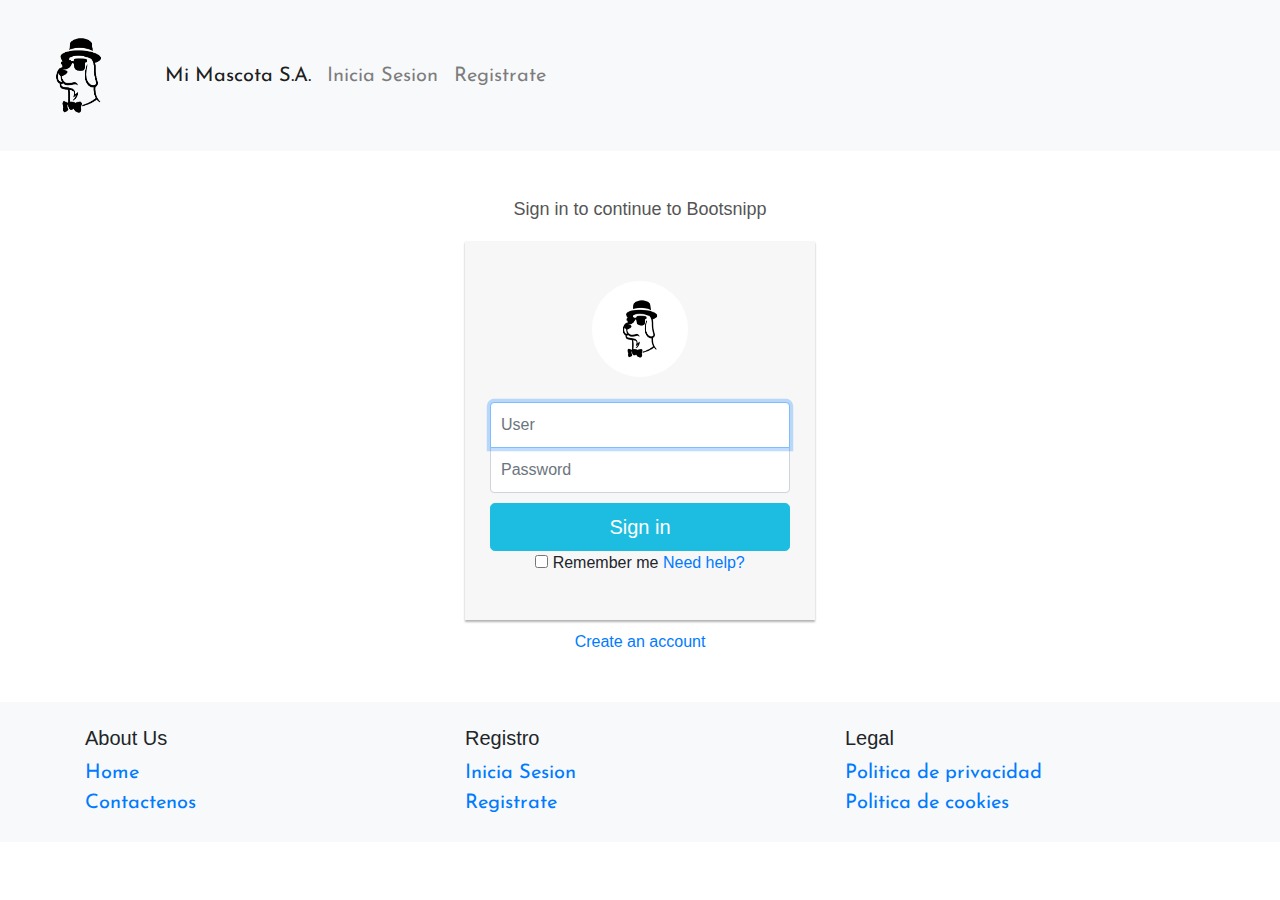
==== login.html @ fd098534 "1rst" ====
<!DOCTYPE html>
<html lang="en">
<head>
    <meta charset="UTF-8">
    <meta name="viewport" content="width=device-width, initial-scale=1.0">
    <meta http-equiv="X-UA-Compatible" content="ie=edge">
    <title>Mi Mascota S.A.</title>
  
    <link rel="stylesheet" href="https://stackpath.bootstrapcdn.com/bootstrap/4.3.1/css/bootstrap.min.css" integrity="sha384-ggOyR0iXCbMQv3Xipma34MD+dH/1fQ784/j6cY/iJTQUOhcWr7x9JvoRxT2MZw1T" crossorigin="anonymous">
    <link rel="stylesheet" href="css/bootstrap.css">    
    <link rel="stylesheet" href="css/style.css">
    <link href="https://fonts.googleapis.com/css?family=Josefin+Sans&display=swap" rel="stylesheet">
    
    <script src="https://code.jquery.com/jquery-3.3.1.slim.min.js" integrity="sha384-q8i/X+965DzO0rT7abK41JStQIAqVgRVzpbzo5smXKp4YfRvH+8abtTE1Pi6jizo" crossorigin="anonymous"></script>
    <script src="https://cdnjs.cloudflare.com/ajax/libs/popper.js/1.14.7/umd/popper.min.js" integrity="sha384-UO2eT0CpHqdSJQ6hJty5KVphtPhzWj9WO1clHTMGa3JDZwrnQq4sF86dIHNDz0W1" crossorigin="anonymous"></script>
    <script src="https://stackpath.bootstrapcdn.com/bootstrap/4.3.1/js/bootstrap.min.js" integrity="sha384-JjSmVgyd0p3pXB1rRibZUAYoIIy6OrQ6VrjIEaFf/nJGzIxFDsf4x0xIM+B07jRM" crossorigin="anonymous"></script>
<!--color de la empresa freepick: 1CBDE1 -->
</head>
<body class="text-center" cz-shortcut-listen="true">
    <header>
            <nav class="navbar navbar-expand-lg navbar-light bg-light">
                    <a class="navbar-brand" href="index.html"><img class="logo" src="img/dog-removebg-preview.png" alt="logo perro con gafas"></a>
                    <button class="navbar-toggler" type="button" data-toggle="collapse" data-target="#navbarNav" aria-controls="navbarNav" aria-expanded="false" aria-label="Toggle navigation">
                      <span class="navbar-toggler-icon"></span>
                    </button>
                    <div class="collapse navbar-collapse" id="navbarNav">
                      <ul class="navbar-nav">
                        <li class="nav-item active">
                          <a class="nav-link" href="index.html" >Mi Mascota S.A.<span class="sr-only">(current)</span></a>
                        </li>
                        <li class="nav-item">
                          <a class="nav-link" href="login.html">Inicia Sesion</a>
                        </li>
                        <li class="nav-item">
                          <a class="nav-link" href="../mascotas/registro.html">Registrate</a>
                        </li>
                      </ul>
                    </div>
            </nav>
    </header>
    <section >
            <div class="container my-5">
                    <div class="row justify-content-md-center">
                        <div class="col-sm-6 col-md-4 col-md-offset-4">
                            <h1 class="text-center login-title">Sign in to continue to Bootsnipp</h1>
                            <div class="account-wall">
                                <img class="profile-img" src="img/dog.png"
                                    alt="">
                                <form class="form-signin" method="POST" action="login.php" enctype="multipart/form-data">
                                <input type="text" class="form-control" placeholder="User" required autofocus name="user">
                                <input type="password" class="form-control" placeholder="Password" required name="pass">
                                <button class="btn btn-lg btn-primary btn-block" type="submit">
                                    Sign in</button>
                                <label class="checkbox pull-left">
                                    <input type="checkbox" value="remember-me">
                                    Remember me
                                </label>
                                <a href="#" class="pull-right need-help">Need help? </a><span class="clearfix"></span>
                                </form>
                            </div>
                            <a href="../mascotas/registro.html" class="text-center new-account">Create an account </a>
                        </div>
                    </div>
                </div>
    </section>
    <footer>
        <section id="footer" class="bg-light">
          <div class="container">
            <div class="row text-center text-xs-center text-sm-left text-md-left">
              <div class="col-xs-12 col-sm-4 col-md-4">
                <br>
                <h5>About Us</h5>
                <ul class="list-unstyled quick-links">
                  <li><a href="javascript:void();">Home</a></li>
                  <li><a href="javascript:void();">Contactenos</a></li>
                </ul>
              </div>
              <div class="col-xs-12 col-sm-4 col-md-4">
                <br>
                <h5>Registro</h5>
                <ul class="list-unstyled quick-links">
                  <li><a href="javascript:void();">Inicia Sesion</a></li>
                  <li><a href="javascript:void();">Registrate</a></li>
                </ul>
              </div>
              <div class="col-xs-12 col-sm-4 col-md-4">
                <br>
                <h5>Legal</h5>
                <ul class="list-unstyled quick-links">
                  <li><a href="javascript:void();"></i>Politica de privacidad</a></li>
                  <li><a href="javascript:void();"></i>Politica de cookies</a></li>
                </ul>
              </div>
            </div>
            <div class="row">
              <div class="col-xs-12 col-sm-12 col-md-12 mt-2 mt-sm-2 text-center">
              </div>
              </hr>
            </div>	
          </div>
        </section>
      </footer>
  </body>
  </html>
---- css/style.css ----
.logo{
  height: 125px;  
  width: 125px;
}

li{
    font-family: 'Josefin Sans', sans-serif;
    font-size: 15pt;
}

.img-fluid {
  padding: 5px;
}

/* css reviews */
.customer-reviews {
  margin-top: 50px;
  margin-bottom: 50px;
}
.customer-reviews .column {
  margin-bottom: 30px;
}
.customer-reviews .column .inner-box h3 .verified{
  color: #1CBDE1;
  font-size: 14px;
  font-weight: normal;
  padding-left: 10px;
}

.customer-reviews .column .inner-box .date {
  font-size: 18px;
 font-weight: bold;
}

.customer-reviews .column .inner-box {
  background-color: #f5f5f5;
  padding: 15px;
  min-height: 250px;
}
.customer-reviews .column h3 {
  margin-top: 5px;
  border-bottom: 1px solid;
  padding-bottom: 5px;
}

/* css sing in */
.form-signin
{
    max-width: 330px;
    padding: 15px;
    margin: 0 auto;
}
.form-signin .form-signin-heading, .form-signin .checkbox
{
    margin-bottom: 10px;
}
.form-signin .checkbox
{
    font-weight: normal;
}
.form-signin .form-control
{
    position: relative;
    font-size: 16px;
    height: auto;
    padding: 10px;
    -webkit-box-sizing: border-box;
    -moz-box-sizing: border-box;
    box-sizing: border-box;
}
.form-signin .form-control:focus
{
    z-index: 2;
}
.form-signin input[type="text"]
{
    margin-bottom: -1px;
    border-bottom-left-radius: 0;
    border-bottom-right-radius: 0;
}
.form-signin input[type="password"]
{
    margin-bottom: 10px;
    border-top-left-radius: 0;
    border-top-right-radius: 0;
}
.account-wall
{   
    
    margin-top: 20px;
    padding: 40px 0px 20px 0px;
    background-color: #f7f7f7;
    -moz-box-shadow: 0px 2px 2px rgba(0, 0, 0, 0.3);
    -webkit-box-shadow: 0px 2px 2px rgba(0, 0, 0, 0.3);
    box-shadow: 0px 2px 2px rgba(0, 0, 0, 0.3);
}
.login-title
{
    color: #555;
    font-size: 18px;
    font-weight: 400;
    display: block;
}
.profile-img
{
    width: 96px;
    height: 96px;
    margin: 0 auto 10px;
    display: block;
    -moz-border-radius: 50%;
    -webkit-border-radius: 50%;
    border-radius: 50%;
}
.need-help
{
    margin-top: 10px;
}
.new-account
{
    display: block;
    margin-top: 10px;
}
.btn{
  background-color: #1CBDE1;
  border-color: #1CBDE1;
}
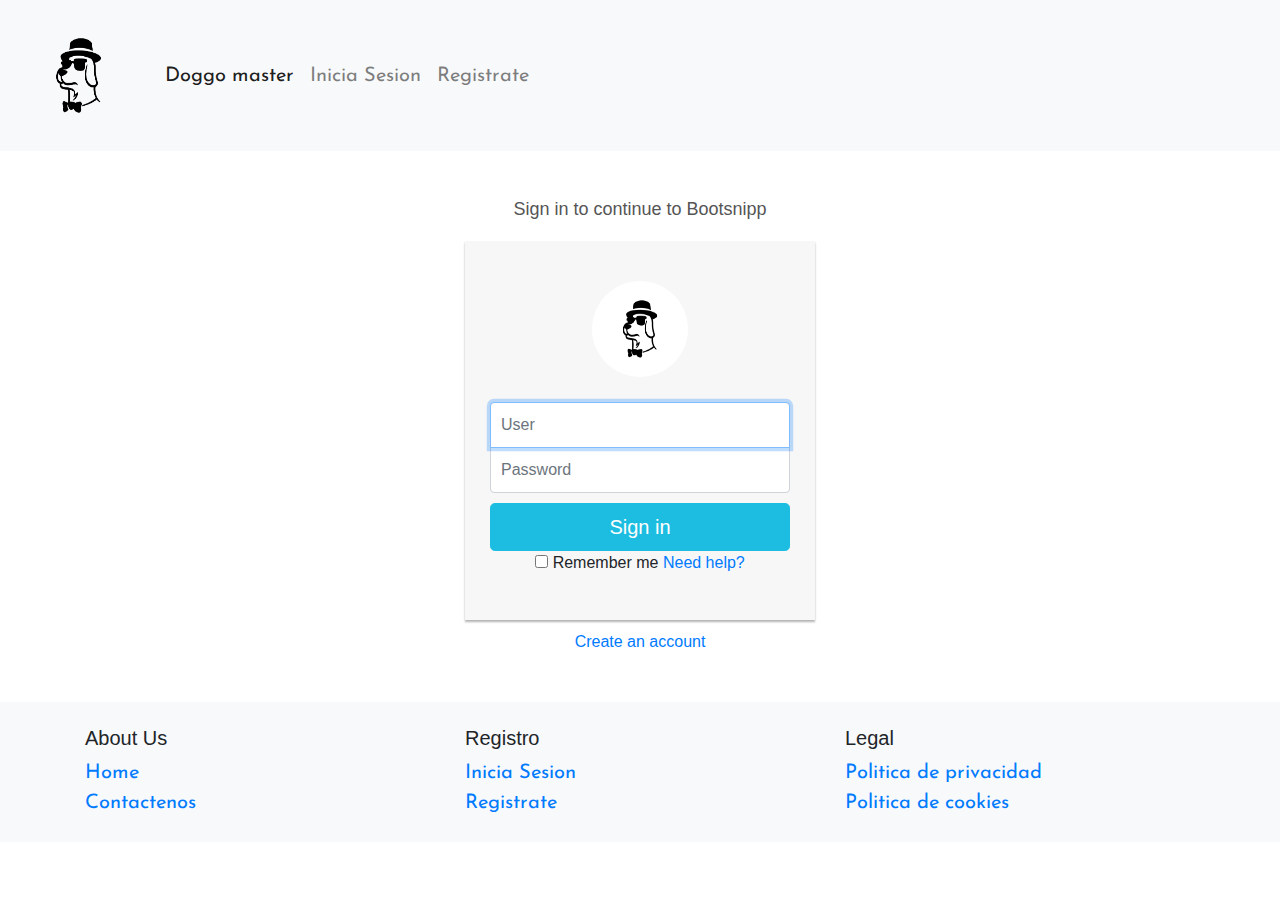
==== commit fda89e86: "2nd  and final change" ====
--- a/login.html
+++ b/login.html
@@ -4,7 +4,7 @@
     <meta charset="UTF-8">
     <meta name="viewport" content="width=device-width, initial-scale=1.0">
     <meta http-equiv="X-UA-Compatible" content="ie=edge">
-    <title>Mi Mascota S.A.</title>
+    <title>Doggo master</title>
   
     <link rel="stylesheet" href="https://stackpath.bootstrapcdn.com/bootstrap/4.3.1/css/bootstrap.min.css" integrity="sha384-ggOyR0iXCbMQv3Xipma34MD+dH/1fQ784/j6cY/iJTQUOhcWr7x9JvoRxT2MZw1T" crossorigin="anonymous">
     <link rel="stylesheet" href="css/bootstrap.css">    
@@ -26,13 +26,13 @@
                     <div class="collapse navbar-collapse" id="navbarNav">
                       <ul class="navbar-nav">
                         <li class="nav-item active">
-                          <a class="nav-link" href="index.html" >Mi Mascota S.A.<span class="sr-only">(current)</span></a>
+                          <a class="nav-link" href="index.html" >Doggo master<span class="sr-only">(current)</span></a>
                         </li>
                         <li class="nav-item">
-                          <a class="nav-link" href="login.html">Inicia Sesion</a>
+                          <a class="nav-link" href="/login.html">Inicia Sesion</a>
                         </li>
                         <li class="nav-item">
-                          <a class="nav-link" href="../mascotas/registro.html">Registrate</a>
+                          <a class="nav-link" href="/registro.html">Registrate</a>
                         </li>
                       </ul>
                     </div>
@@ -79,8 +79,8 @@
                 <br>
                 <h5>Registro</h5>
                 <ul class="list-unstyled quick-links">
-                  <li><a href="javascript:void();">Inicia Sesion</a></li>
-                  <li><a href="javascript:void();">Registrate</a></li>
+                  <li><a href="/login.html">Inicia Sesion</a></li>
+                  <li><a href="/registro.html">Registrate</a></li>
                 </ul>
               </div>
               <div class="col-xs-12 col-sm-4 col-md-4">
